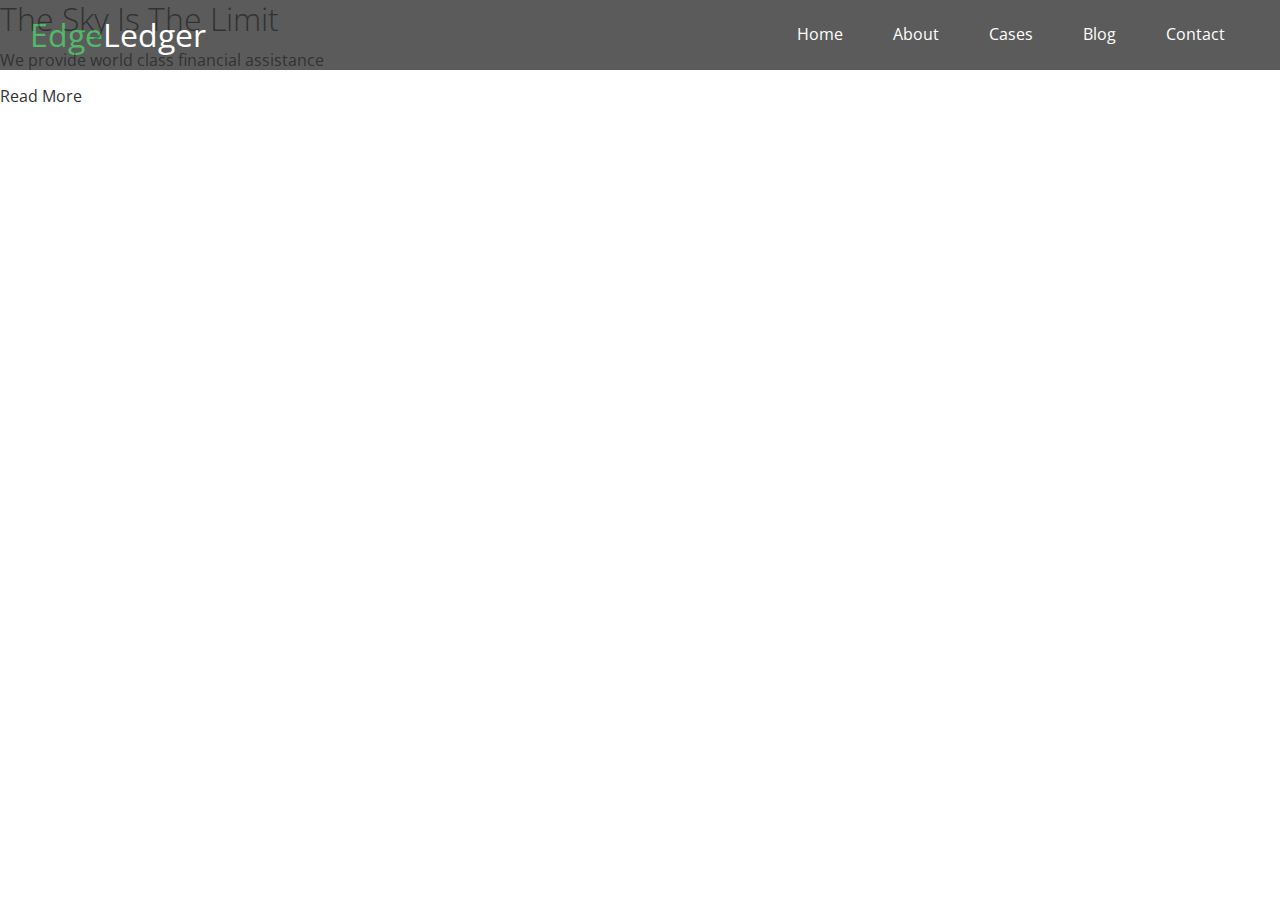
==== index.html @ 10ddcbb5 "init html and navbar" ====
<!DOCTYPE html>
<html lang="en">
<head>
    <meta charset="UTF-8">
    <meta name="viewport" content="width=device-width, initial-scale=1.0">
    <link rel="stylesheet" href="https://cdnjs.cloudflare.com/ajax/libs/font-awesome/6.4.0/css/all.min.css" integrity="sha512-iecdLmaskl7CVkqkXNQ/ZH/XLlvWZOJyj7Yy7tcenmpD1ypASozpmT/E0iPtmFIB46ZmdtAc9eNBvH0H/ZpiBw==" crossorigin="anonymous" referrerpolicy="no-referrer" />
    <link rel="stylesheet" href="css/utilities.css">
    <link rel="stylesheet" href="css/style.css">
    <title>Welcome To EdgeLedger</title>
</head>
<body id="home">
    <header class="hero">
        <div id="navbar" class="navbar">
            <h1 class="logo">
                <span class="text-primary"><i class="fas fa-book-open"></i>Edge</span>Ledger
            </h1>
            <nav>
                <ul>
                    <li><a href="#home">Home</a></li>
                    <li><a href="#about">About</a></li>
                    <li><a href="#cases">Cases</a></li>
                    <li><a href="#blog">Blog</a></li>
                    <li><a href="#contact">Contact</a></li>
                </ul>
            </nav>
        </div>

        <div class="content">
            <h1>The Sky Is The Limit</h1>
            <p>We provide world class financial assistance</p>
            <a href="#about" class="btn"><i class="fa fa-chevron-right"></i>Read More</a>
        </div>
    </header>
</body>
</html>
---- css/utilities.css ----
/* Text colors */
.text-primary{
    color: #28a745;
}

.text-secondary{
    color: #0284d0;
}
---- css/style.css ----
@import url('https://fonts.googleapis.com/css2?family=Open+Sans:wght@300;400&display=swap');

*{
    box-sizing: border-box;
    padding: 0;
    margin: 0;
}

body{
    font-family: 'Open Sans', sans-serif;
    background: #fff;
    color: #333;
    line-height: 1.6;
}

ul{
    list-style: none;
}

a{
    color: #333;
    text-decoration: none;
}

h1, h2{
    font-weight: 300;
    line-height: 1.2;
}

p{
    margin: 10px 0;
}

img{
    width: 100%;
}

/* Navbar */
.navbar{
    display: flex;
    align-items: center;
    justify-content: space-between;
    background-color: #333;
    color: #fff;
    opacity: 0.8;
    width: 100%;
    height: 70px;
    position: fixed;
    top: 0px;
    padding: 0 30px;
}

.navbar a{
    color: #fff;
    padding: 10px 20px;
    margin: 0 5px;
}

.navbar a:hover{
    border-bottom: #28a745 2px solid;
}

.navbar ul{
    display: flex;
}

.navbar .logo{
    font-weight: 400;
}
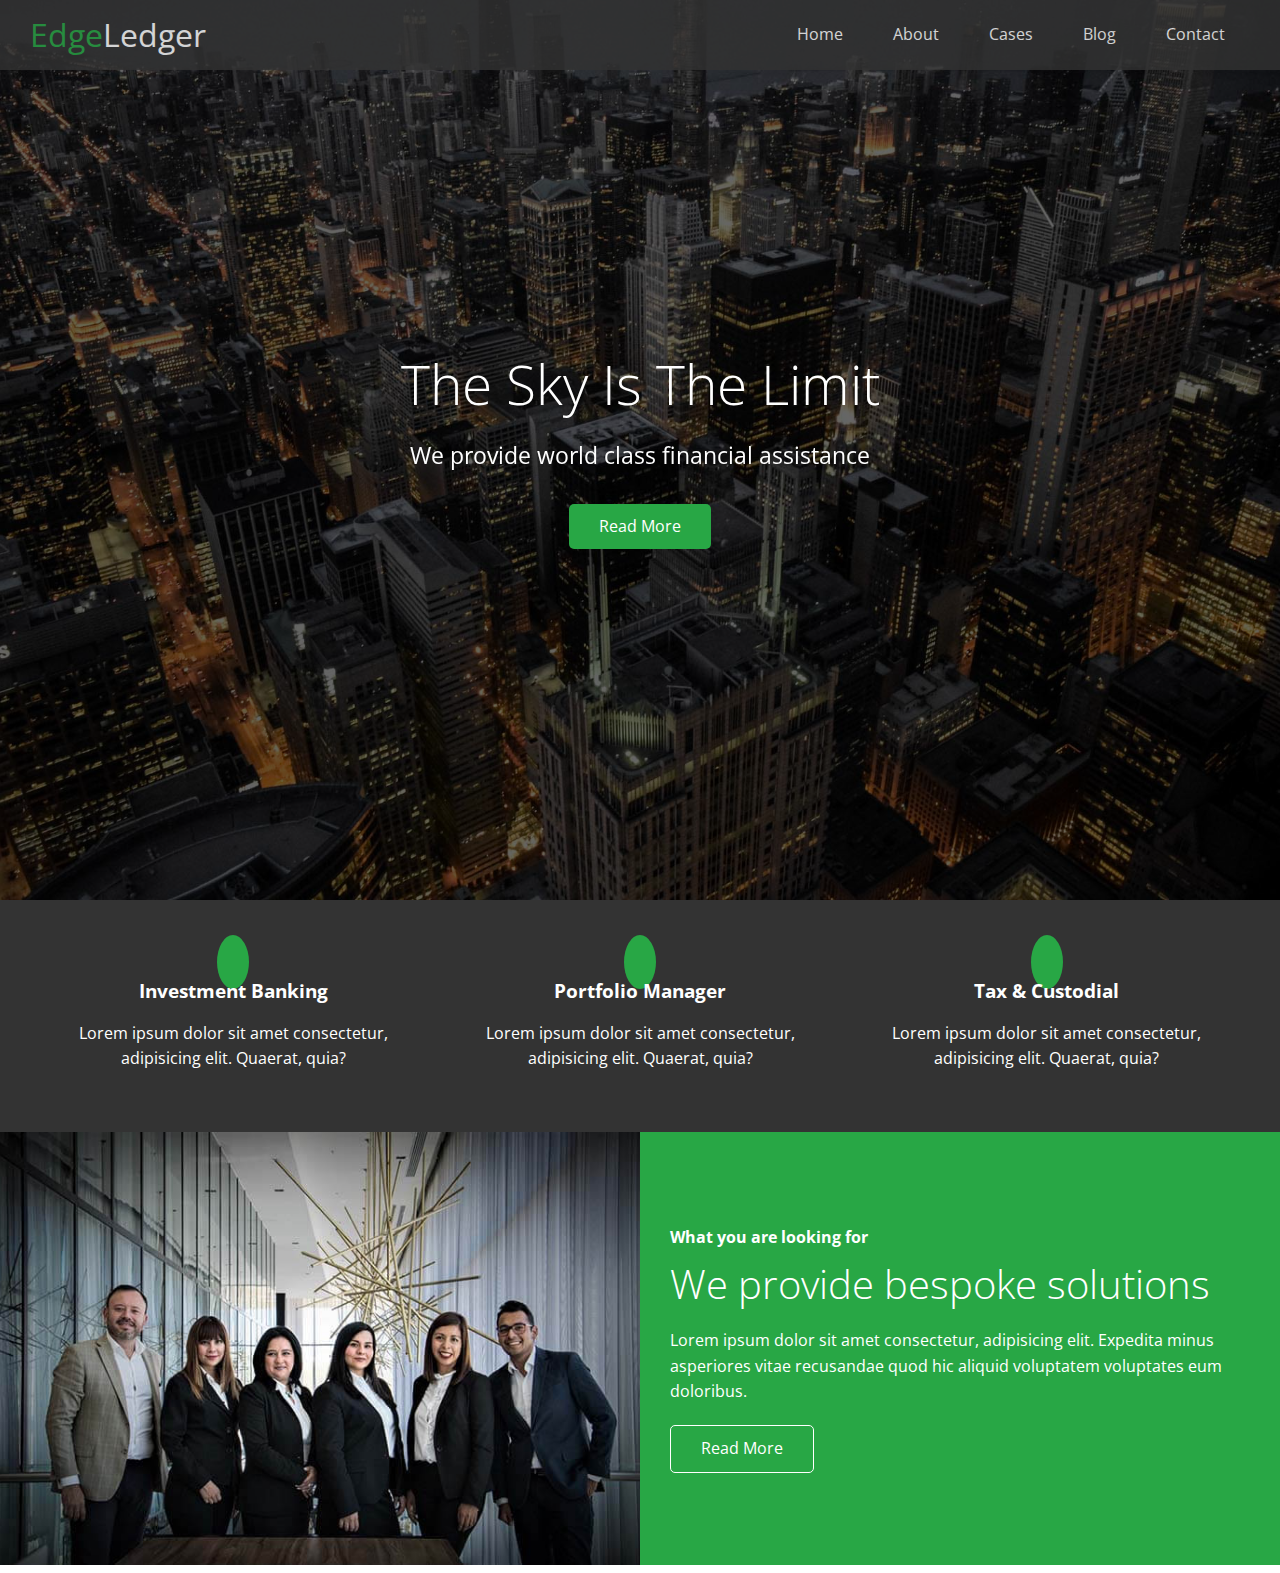
==== commit 92571ae5: "icons and solutions section" ====
--- a/index.html
+++ b/index.html
@@ -31,5 +31,55 @@
             <a href="#about" class="btn"><i class="fa fa-chevron-right"></i>Read More</a>
         </div>
     </header>
+
+    <main>
+        <!-- About: icons -->
+        <section id="about" class="icons bg-light">
+            <div class="flex-items">
+                <div>
+                    <i class="fas fa-university fa-2x"></i>
+                    <div>
+                        <h3>Investment Banking</h3>
+                        <p>Lorem ipsum dolor sit amet consectetur, adipisicing elit. Quaerat, quia?</p>
+                    </div>
+                </div>
+                <div>
+                    <i class="fas fa-book-reader fa-2x"></i>
+                    <div>
+                        <h3>Portfolio Manager</h3>
+                        <p>Lorem ipsum dolor sit amet consectetur, adipisicing elit. Quaerat, quia?</p>
+                    </div>
+                </div>
+                <div>
+                    <i class="fas fa-pencil-alt fa-2x"></i>
+                    <div>
+                        <h3>Tax & Custodial</h3>
+                        <p>Lorem ipsum dolor sit amet consectetur, adipisicing elit. Quaerat, quia?</p>
+                    </div>
+                </div>
+            </div>
+        </section>
+        <!-- About:Solutions -->
+        <section class="solutions flex-columns">
+            <div class="row">
+                <div class="column">
+                    <div class="column-1">
+                        <img src="images/home/people.jpg" alt="">
+                    </div>
+                </div>
+                <div class="column">
+                    <div class="column-2 bg-primary">
+                        <h4>What you are looking for</h4>
+                        <h2>We provide bespoke solutions</h2>
+                        <p>Lorem ipsum dolor sit amet consectetur, adipisicing elit. Expedita minus asperiores vitae recusandae quod hic aliquid voluptatem voluptates eum doloribus.</p>
+                        <a href="#" class="btn btn-outline">
+                            <i class="fas fa-chevron"></i>
+                            Read More
+                        </a>
+                    </div>
+                </div>
+            </div>
+        </section>
+    </main>
 </body>
 </html>--- a/css/utilities.css
+++ b/css/utilities.css
@@ -6,3 +6,103 @@
 .text-secondary{
     color: #0284d0;
 }
+
+/* Button */
+.btn{
+    cursor: pointer;
+    display: inline-block;
+    padding: 10px 30px;
+    color: #fff;
+    background-color: #28a745;
+    border: none;
+    border-radius: 5px;
+}
+
+.btn:hover{
+    opacity: 0.9;
+}
+
+.btn-primary, .bg-primary{
+    background: #28a745;
+    color: #fff;   
+}
+
+.btn-secondary, .bg-secondary{
+    background: #0284d0;
+    color: #fff;
+}
+
+.btn-light, .bg-light{
+    background: #333;
+    color: #fff;
+}
+
+.btn-dark, .bg-dark{
+    background: #f4f4f4;
+    color: #333;
+}
+
+.btn-outline{
+    background: transparent;
+    border: 1px solid #fff;
+}
+
+/* Flex items */
+.flex-items{
+    display: flex;
+    text-align: center;
+    justify-content: center;
+    align-items: center;
+    height: 100%;
+}
+
+.flex-items > div{
+    padding: 20px;
+}
+
+/* Flex Columns */
+.flex-columns .row{
+    display: flex;
+    flex-direction: row;
+    flex-wrap: wrap;
+    width: 100%;
+}
+
+.flex-columns .column{
+    display: flex;
+    flex-direction: column;
+    flex-basis: 100%;
+    flex: 1;
+}
+
+.flex-columns .column .column-1,
+.flex-columns .column .column-2{
+    height: 100%;
+}
+
+.flex-columns img{
+    width: 100%;
+    height: 100%;
+    object-fit: cover;
+}
+
+.flex-columns .column-2{
+    display: flex;
+    flex-direction: column;
+    align-items: flex-start;
+    justify-content: center;
+    padding: 30px;
+}
+
+.flex-columns h2{
+    font-size: 40px;
+    font-weight: 100;
+}
+
+.flex-columns h4{
+    margin-bottom: 10px;
+}
+
+.flex-columns p{
+    margin: 20px 0;
+}--- a/css/style.css
+++ b/css/style.css
@@ -66,4 +66,64 @@
 
 .navbar .logo{
     font-weight: 400;
+}
+
+/* Header */
+.hero{
+    background: url('../images/home/showcase.jpg') no-repeat center center/cover;
+    height: 100vh;
+    position: relative;
+    color: #fff;
+}
+
+.hero .content{
+    display: flex;
+    flex-direction: column;
+    align-items: center;
+    justify-content: center;
+    text-align: center;
+    height: 100%;
+    padding: 0 20px;
+}
+
+.hero .content h1{
+    font-size: 55px;
+}
+
+.hero .content p{
+    font-size: 23px;
+    max-width: 600px;
+    margin: 20px 0 30px;
+}
+
+.hero::before {
+    content: '';
+    position: absolute;
+    top: 0;
+    left: 0;
+    height: 100%;
+    width: 100%;
+    background: rgba(0, 0, 0, 0.6);
+}
+
+.hero *{
+    z-index: 10;
+}
+
+/* Icons */
+.icons{
+    padding: 30px;
+}
+
+.icons h3{
+    font-weight: bold;
+    margin-bottom: 15px;
+}
+
+.icons i {
+    background-color: #28a745;
+    color: #fff;
+    padding: 1rem;
+    border-radius: 50%;
+    margin-bottom: 15px;
 }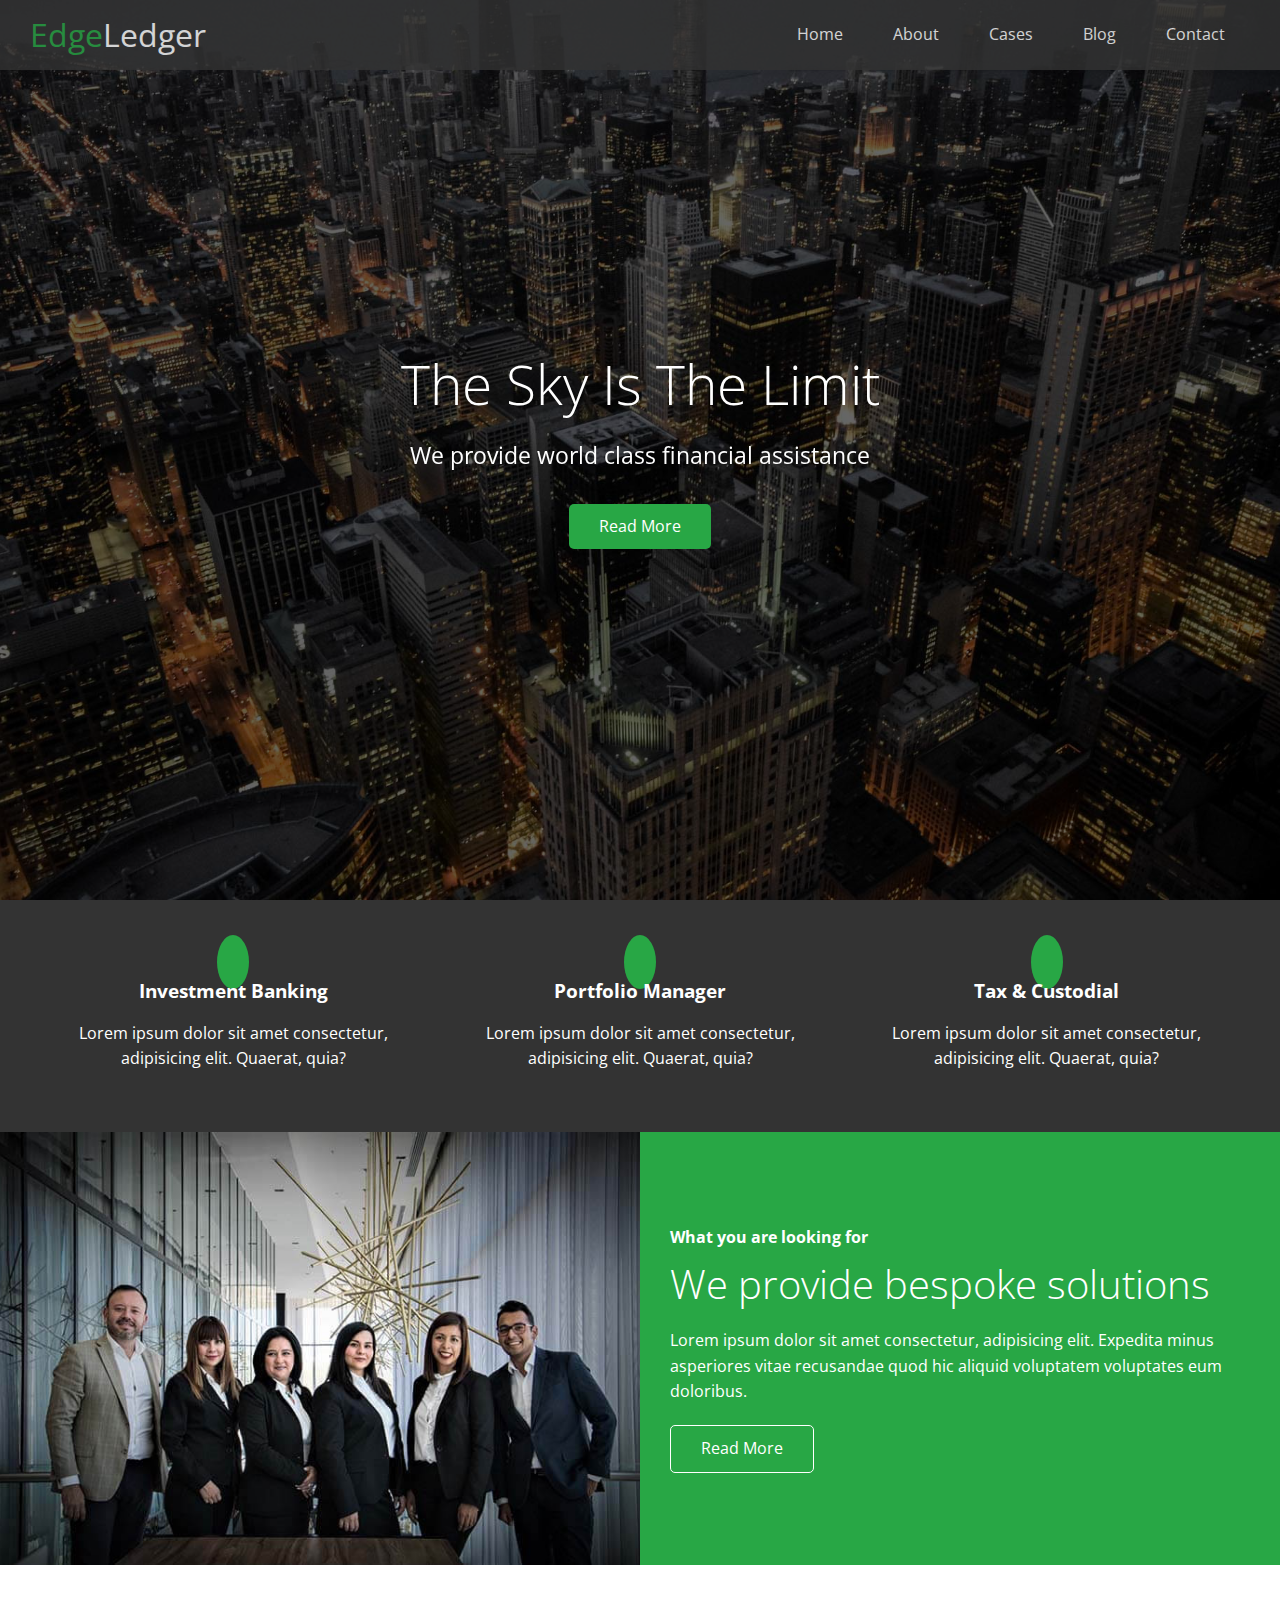
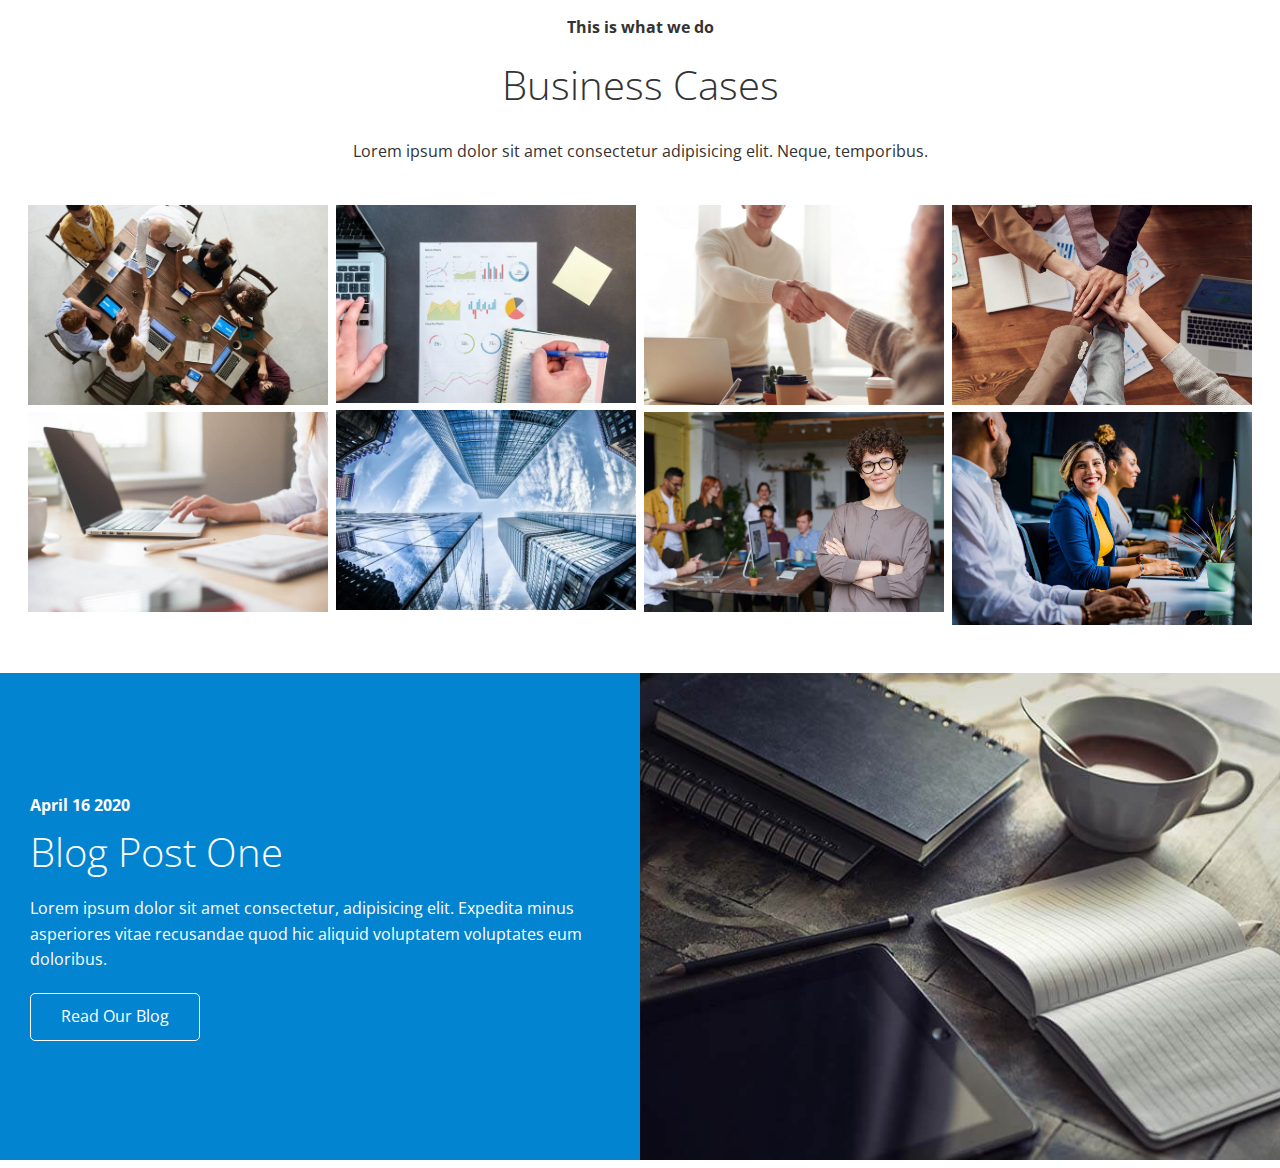
==== commit 2caef0fe: "cases and blog section" ====
--- a/index.html
+++ b/index.html
@@ -59,6 +59,7 @@
                 </div>
             </div>
         </section>
+
         <!-- About:Solutions -->
         <section class="solutions flex-columns">
             <div class="row">
@@ -80,6 +81,55 @@
                 </div>
             </div>
         </section>
+
+        <!-- Cases -->
+        <section id="cases" class="cases flex-grid section-padding">
+            <header class="section-header">
+                <h4>This is what we do</h4>
+                <h2>Business Cases</h2>
+                <p>Lorem ipsum dolor sit amet consectetur adipisicing elit. Neque, temporibus.</p>
+            </header>
+            <div class="row">
+                <div class="column">
+                    <img src="images/cases/cases1.jpg" alt="">
+                    <img src="images/cases/cases2.jpg" alt="">
+                </div>
+                <div class="column">
+                    <img src="images/cases/cases3.jpg" alt="">
+                    <img src="images/cases/cases4.jpg" alt="">
+                </div>
+                <div class="column">
+                    <img src="images/cases/cases5.jpg" alt="">
+                    <img src="images/cases/cases6.jpg" alt="">
+                </div>
+                <div class="column">
+                    <img src="images/cases/cases7.jpg" alt="">
+                    <img src="images/cases/cases8.jpg" alt="">
+                </div>
+            </div>
+        </section>
+        
+        <!-- Blog -->
+        <section id="blog" class="blog flex-columns flex-reverse">
+            <div class="row">
+                <div class="column">
+                    <div class="column-1">
+                        <img src="images/home/blog.jpg" alt="">
+                    </div>
+                </div>
+                <div class="column">
+                    <div class="column-2 bg-secondary">
+                        <h4>April 16 2020</h4>
+                        <h2>Blog Post One</h2>
+                        <p>Lorem ipsum dolor sit amet consectetur, adipisicing elit. Expedita minus asperiores vitae recusandae quod hic aliquid voluptatem voluptates eum doloribus.</p>
+                        <a href="#" class="btn btn-outline">
+                            <i class="fas fa-chevron"></i>
+                            Read Our Blog
+                        </a>
+                    </div>
+                </div>
+            </div>
+        </section>
     </main>
 </body>
 </html>--- a/css/utilities.css
+++ b/css/utilities.css
@@ -61,6 +61,10 @@
 }
 
 /* Flex Columns */
+.flex-columns.flex-reverse .row{
+    flex-direction: row-reverse;
+}
+
 .flex-columns .row{
     display: flex;
     flex-direction: row;
@@ -105,4 +109,36 @@
 
 .flex-columns p{
     margin: 20px 0;
+}
+
+/* Section header */
+.section-header{
+    padding: 30px;
+    display: flex;
+    flex-direction: column;
+    align-items: center;
+    justify-content: center;
+    text-align: center;
+}
+
+.section-header h2{
+    font-size: 40px;
+    margin: 20px 0;
+}
+
+.section-padding{
+    padding: 20px 20px 40px;
+}
+
+/* Flex grid */
+.flex-grid .row{
+    display: flex;
+    flex-wrap: wrap;
+    padding: 0 4px;
+}
+
+.flex-grid .column{
+    flex: 25%;
+    max-width: 25%;
+    padding: 0 4px;
 }--- a/css/style.css
+++ b/css/style.css
@@ -126,4 +126,8 @@
     padding: 1rem;
     border-radius: 50%;
     margin-bottom: 15px;
+}
+
+.cases img:hover{
+    opacity: 0.7;
 }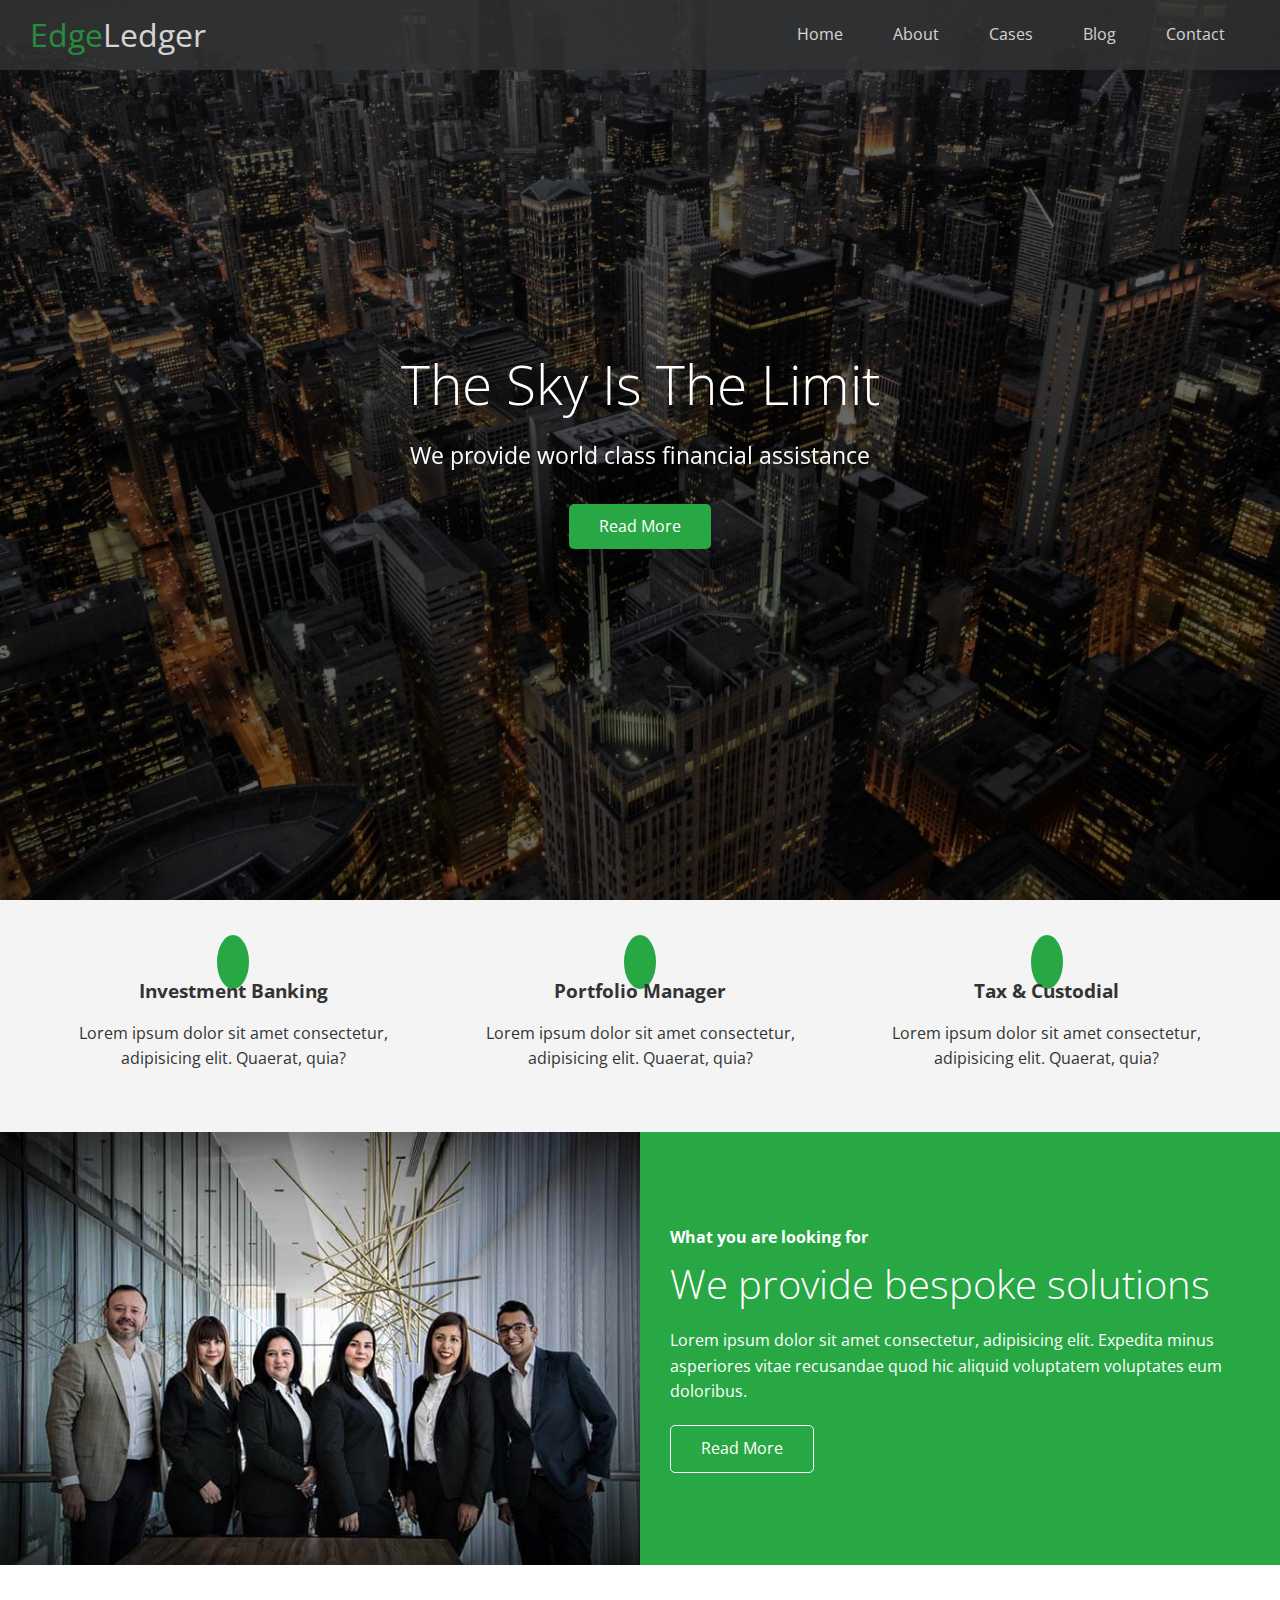
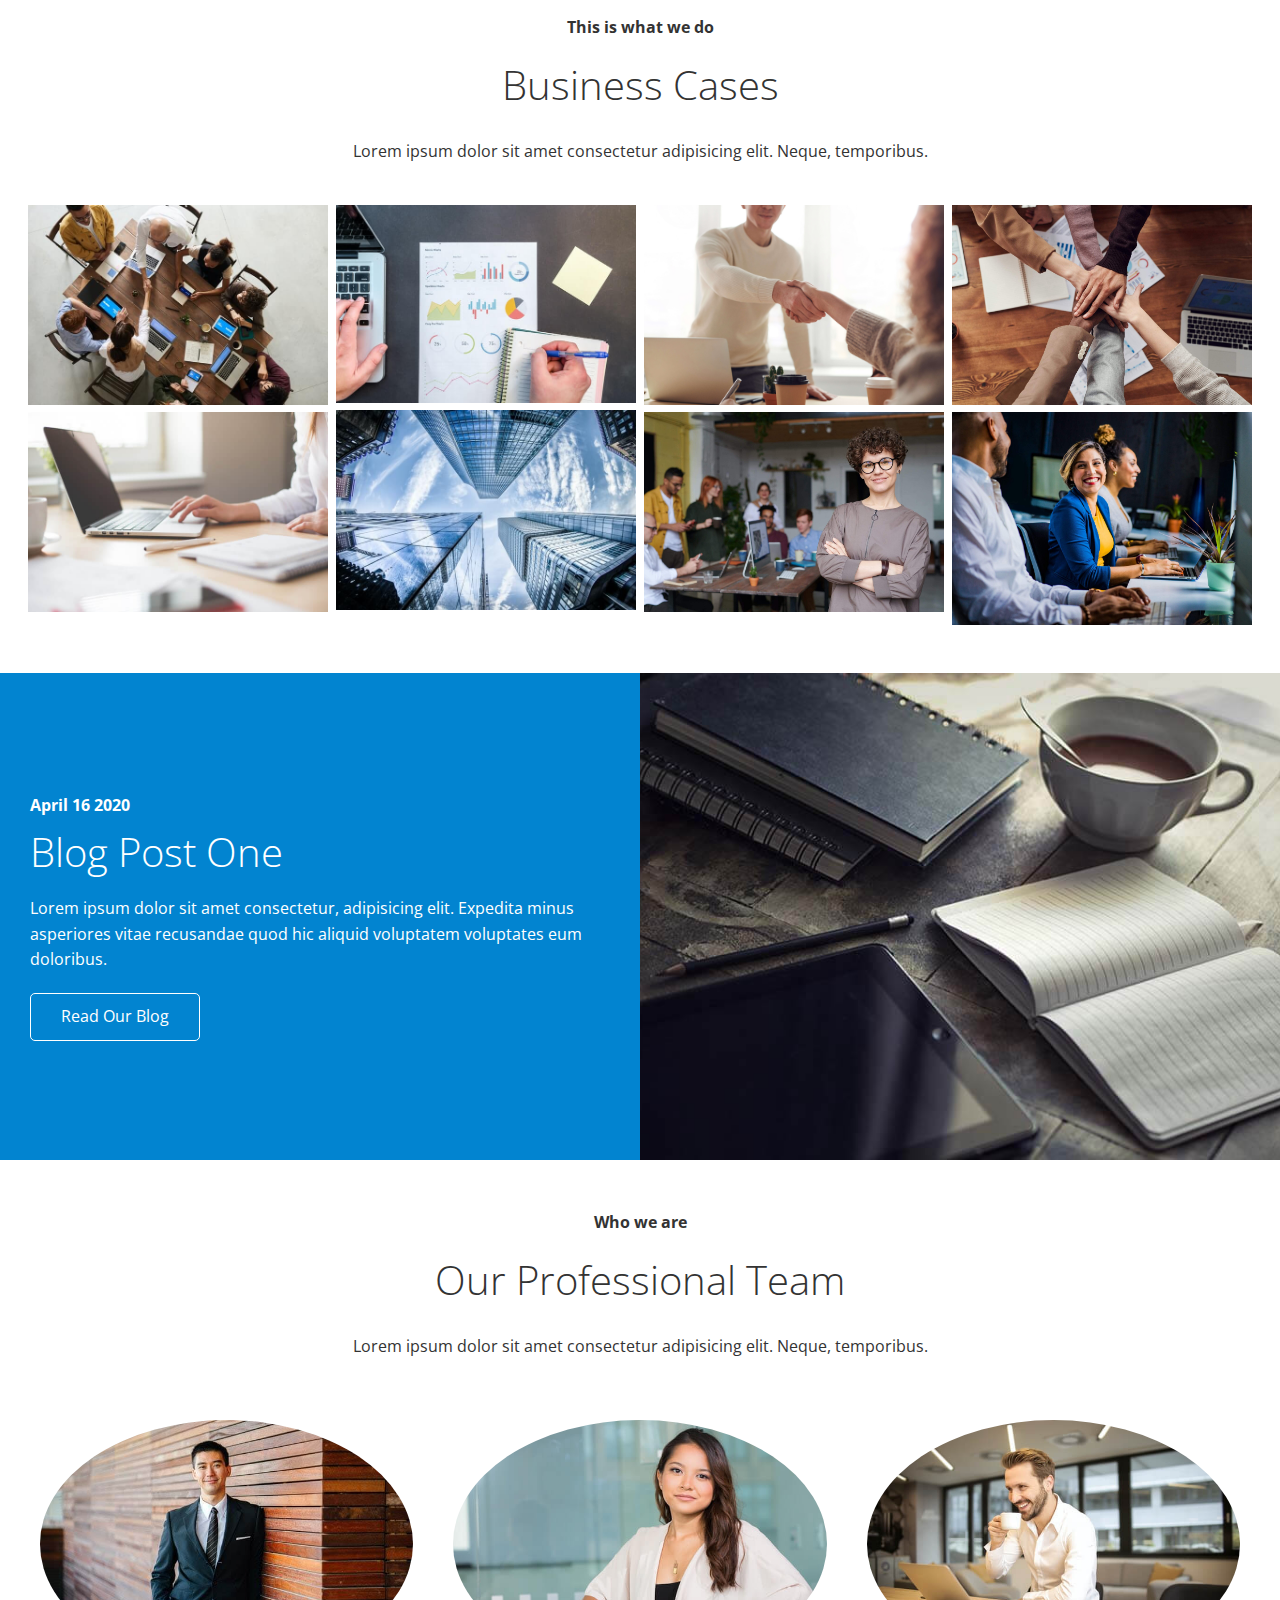
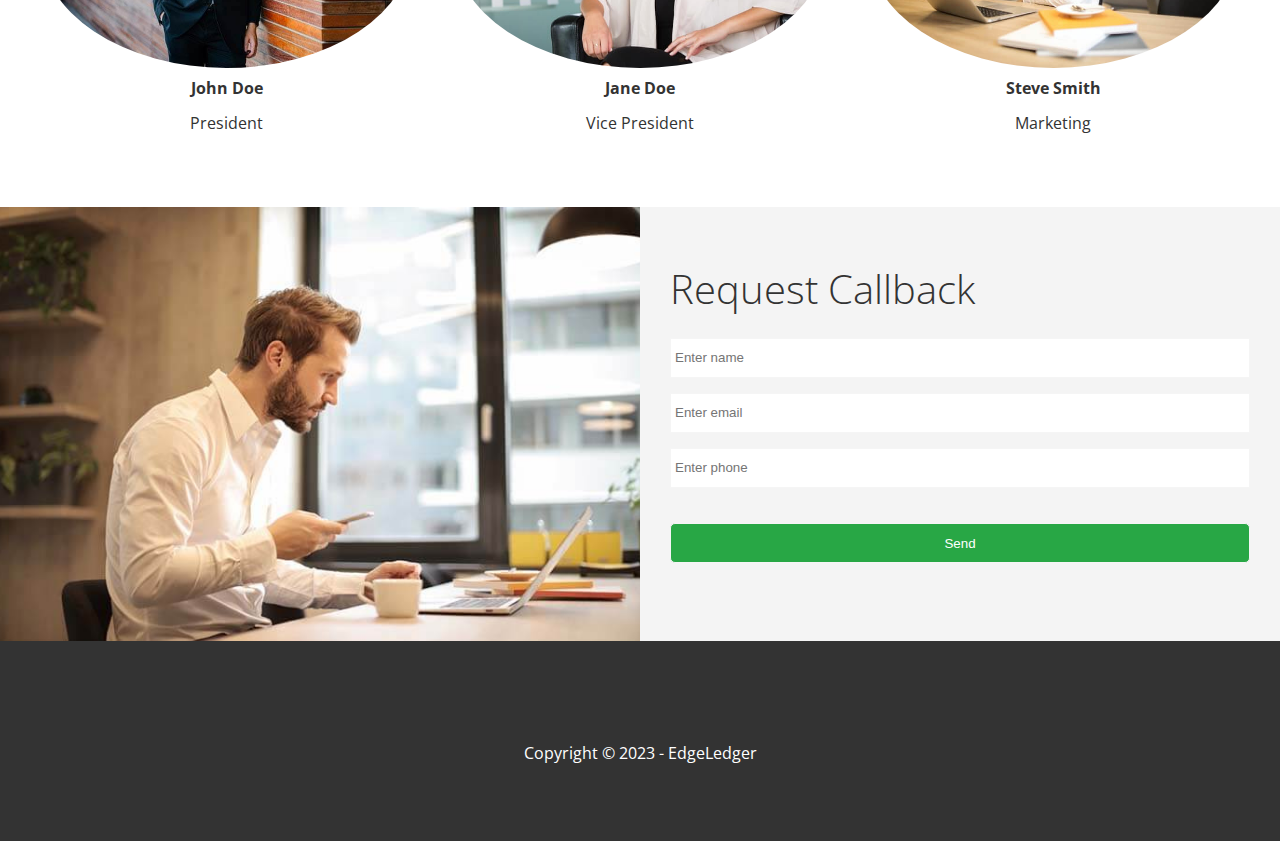
==== commit 456de108: "finishing the home page" ====
--- a/index.html
+++ b/index.html
@@ -130,6 +130,73 @@
                 </div>
             </div>
         </section>
+
+        <!-- Team -->
+        <section id="team" class="team section-padding">
+            <header class="section-header">
+                <h4>Who we are</h4>
+                <h2>Our Professional Team</h2>
+                <p>Lorem ipsum dolor sit amet consectetur adipisicing elit. Neque, temporibus.</p>
+            </header>
+            <div class="flex-items">
+                <div>
+                    <img src="images/team/person1.jpg" alt="">
+                    <h4>John Doe</h4>
+                    <p>President</p>
+                </div>
+                <div>
+                    <img src="images/team/person2.jpg" alt="">
+                    <h4>Jane Doe</h4>
+                    <p>Vice President</p>
+                </div>
+                <div>
+                    <img src="images/team/person3.jpg" alt="">
+                    <h4>Steve Smith</h4>
+                    <p>Marketing</p>
+                </div>
+            </div>
+        </section>
+
+        <!-- Contact -->
+        <section id="contact" class="contact flex-columns">
+            <div class="row">
+                <div class="column">
+                    <div class="column-1">
+                        <img src="images/home/contact.jpg" alt="">
+                    </div>
+                </div>
+                <div class="column">
+                    <div class="column-2 bg-light">
+                        <h2>Request Callback</h2>
+                        <form action="" class="callback-form">
+                            <div class="form-control">
+                                <label for="name"></label>
+                                <input type="text" name="name" id="name" placeholder="Enter name">
+                            </div>
+                            <div class="form-control">
+                                <label for="email"></label>
+                                <input type="email" name="email" id="email" placeholder="Enter email">
+                            </div>
+                            <div class="form-control">
+                                <label for="phone"></label>
+                                <input type="text" name="phone" id="phone" placeholder="Enter phone">
+                            </div>
+                            <input type="submit" value="Send" id="submit" class="btn">
+                        </form>
+                    </div>
+                </div>
+            </div>
+        </section>
     </main>
+
+    <footer class="footer bg-dark">
+        <div class="social">
+            <a href="#"><i class="fab fa-facebook fa-2x"></i> </a>
+            <a href="#"><i class="fab fa-twitter fa-2x"></i> </a>
+            <a href="#"><i class="fab fa-youtube fa-2x"></i></a>
+            <a href="#"><i class="fab fa-linkedin fa-2x"></i></a>
+        </div>
+        <p>Copyright &copy; 2023 - EdgeLedger</p>
+    </footer>
 </body>
 </html>--- a/css/utilities.css
+++ b/css/utilities.css
@@ -32,12 +32,12 @@
     color: #fff;
 }
 
-.btn-light, .bg-light{
+.btn-dark, .bg-dark{
     background: #333;
     color: #fff;
 }
 
-.btn-dark, .bg-dark{
+.btn-light, .bg-light{
     background: #f4f4f4;
     color: #333;
 }
--- a/css/style.css
+++ b/css/style.css
@@ -130,4 +130,61 @@
 
 .cases img:hover{
     opacity: 0.7;
+}
+
+.team img{
+    border-radius: 50%;
+}
+
+/* Callback form */
+.callback-form{
+    width: 100%;
+    padding: 20px 0;
+}
+
+.callback-form label{
+    display: block;
+    margin-bottom: 5px;
+}
+
+.callback-form .form-control{
+    margin-bottom: 15px;
+}
+
+.callback-form input{
+    width: 100%;
+    padding: 4px;
+    height: 40px;
+    border: #f5f5f5 1px solid;
+}
+
+.callback-form input:focus{
+    outline-color: #28a745;
+}
+
+.callback-form .btn{
+    padding: 12px 0;
+    margin-top: 20px;
+}
+
+/* Footer */
+.footer{
+    display: flex;
+    flex-direction: column;
+    align-items: center;
+    justify-content: center;
+    text-align: center;
+    height: 200px;
+}
+
+.footer a{
+    color: #fff;
+}
+
+.footer a:hover{
+    color: #28a745;
+}
+
+.footer .social > *{
+    margin: 0 15px;
 }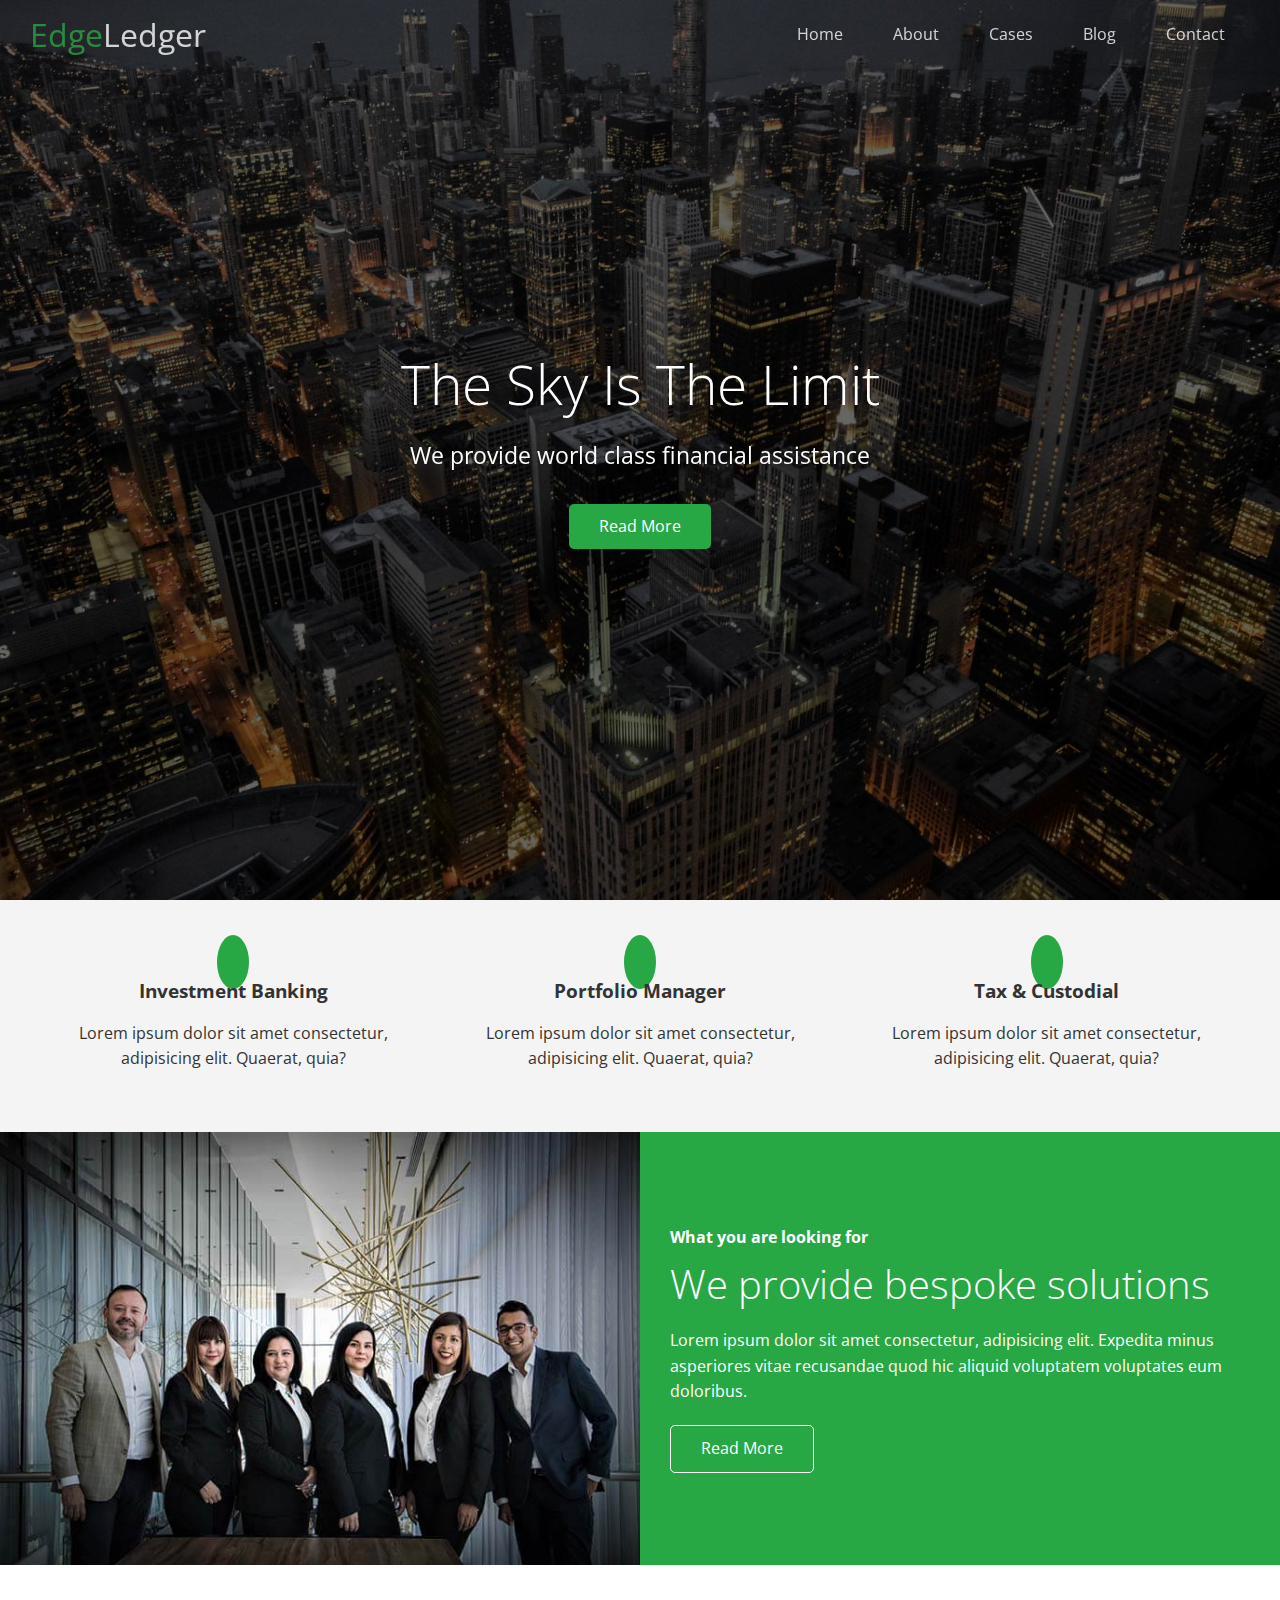
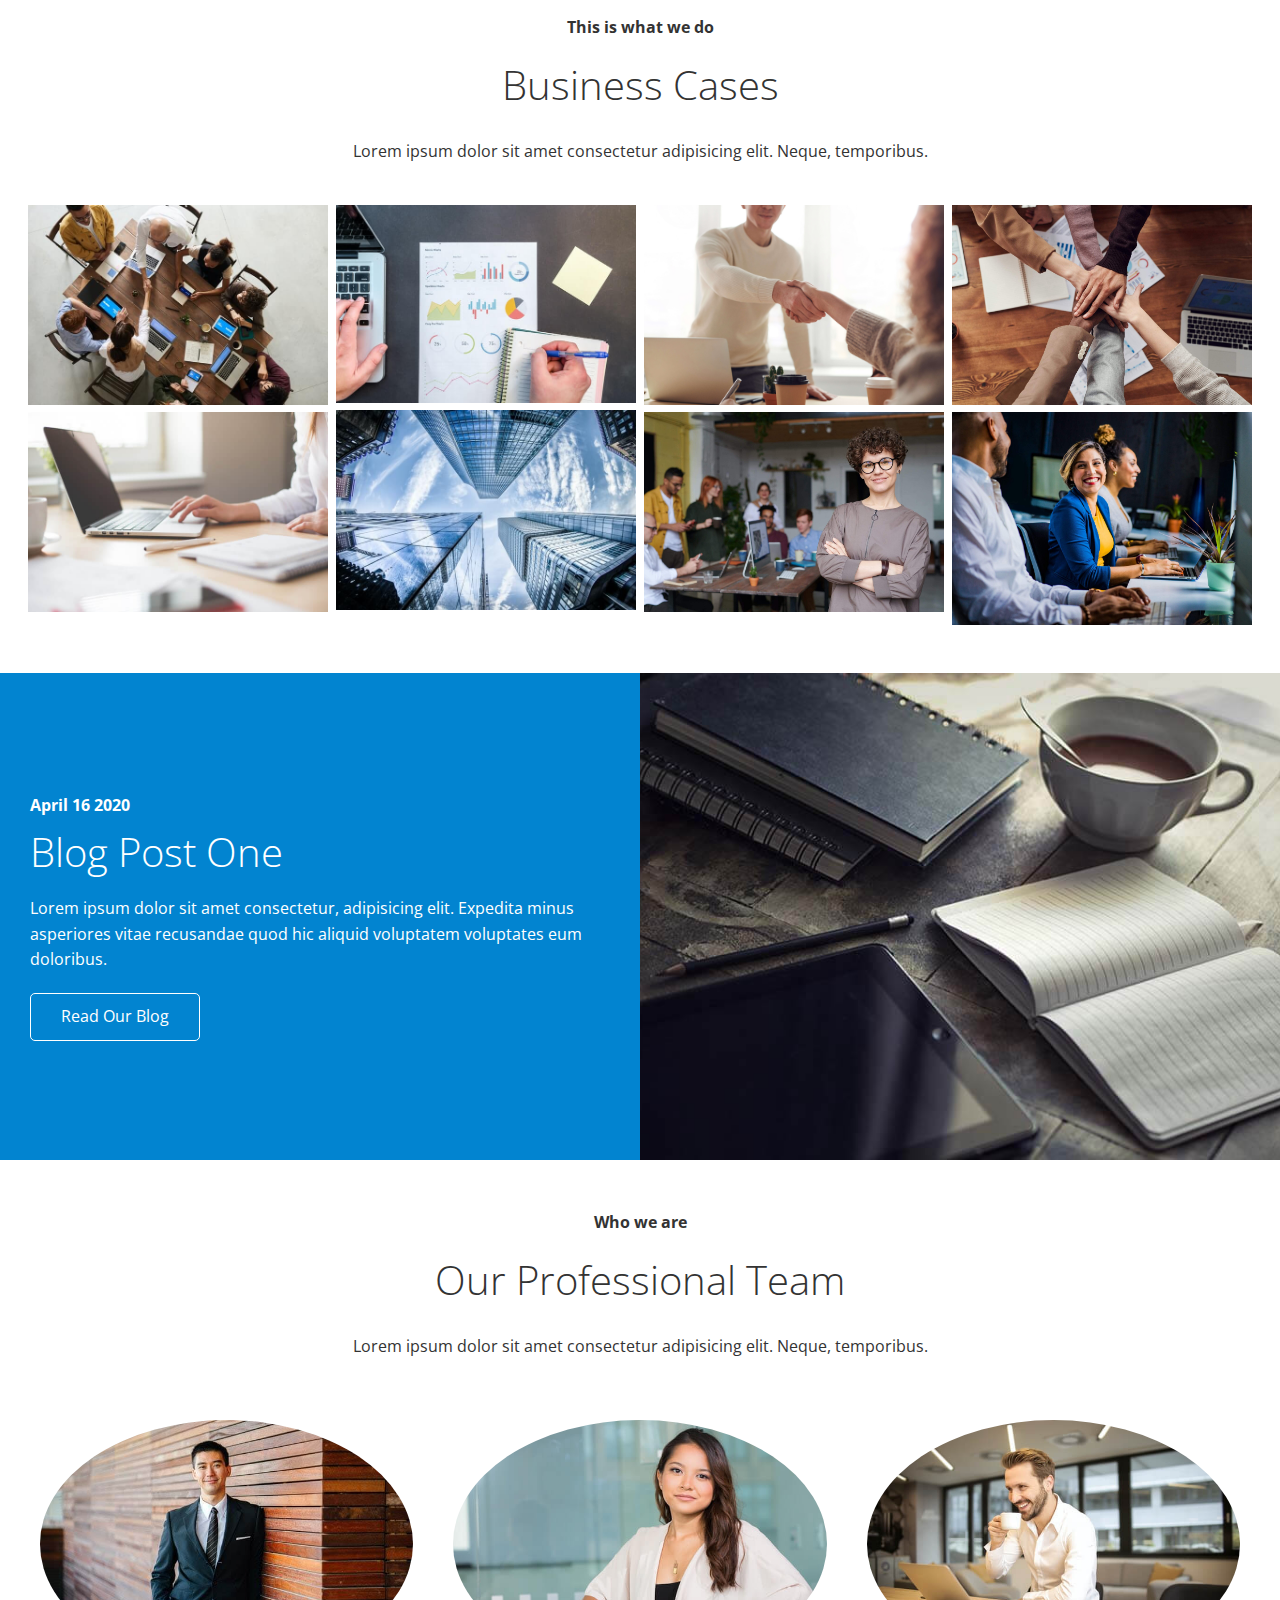
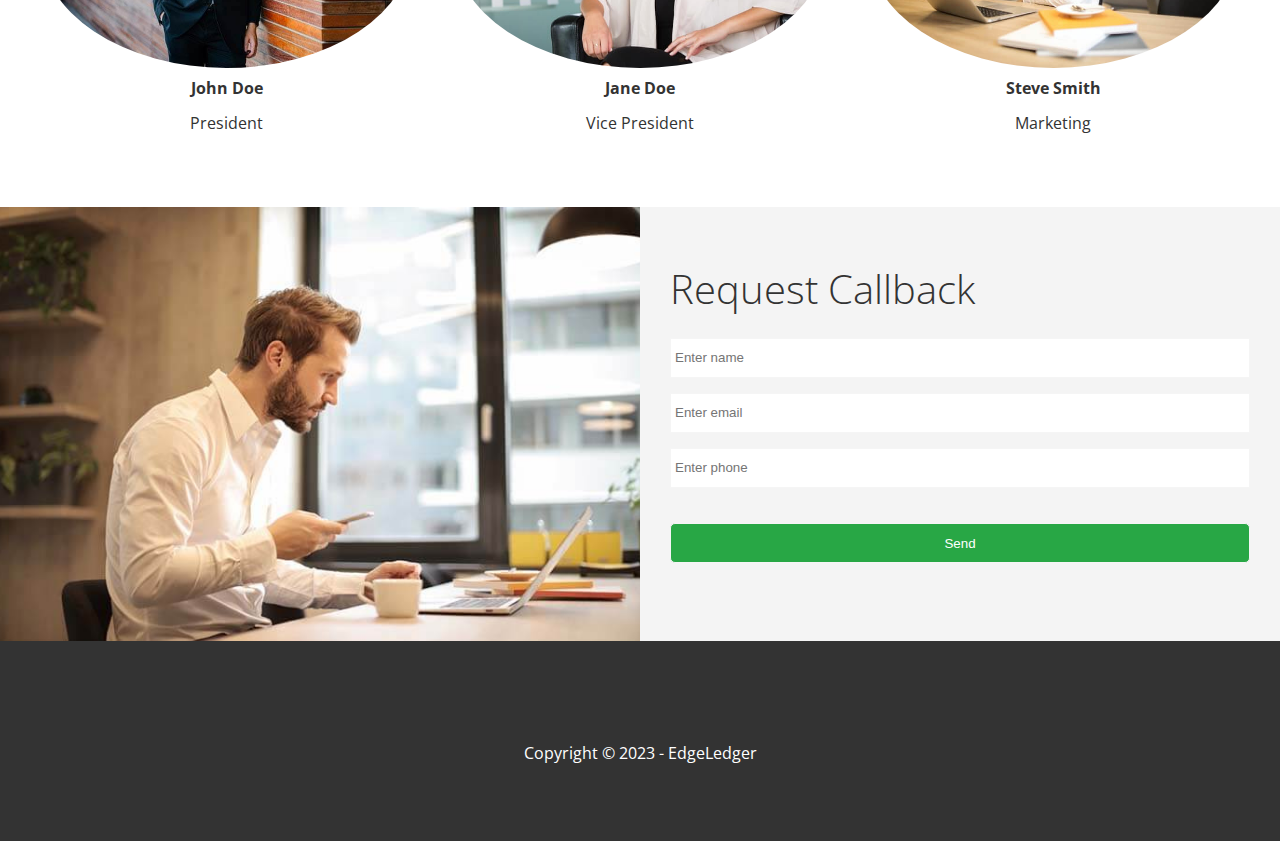
==== commit e9f18f31: "add js" ====
--- a/index.html
+++ b/index.html
@@ -3,14 +3,16 @@
 <head>
     <meta charset="UTF-8">
     <meta name="viewport" content="width=device-width, initial-scale=1.0">
+    <link rel="shortcut icon" type="image/x-icon" href="/favicon.ico">
     <link rel="stylesheet" href="https://cdnjs.cloudflare.com/ajax/libs/font-awesome/6.4.0/css/all.min.css" integrity="sha512-iecdLmaskl7CVkqkXNQ/ZH/XLlvWZOJyj7Yy7tcenmpD1ypASozpmT/E0iPtmFIB46ZmdtAc9eNBvH0H/ZpiBw==" crossorigin="anonymous" referrerpolicy="no-referrer" />
+    <link rel="stylesheet" href="css/lightbox.min.css">
     <link rel="stylesheet" href="css/utilities.css">
     <link rel="stylesheet" href="css/style.css">
     <title>Welcome To EdgeLedger</title>
 </head>
 <body id="home">
     <header class="hero">
-        <div id="navbar" class="navbar">
+        <div id="navbar" class="navbar top">
             <h1 class="logo">
                 <span class="text-primary"><i class="fas fa-book-open"></i>Edge</span>Ledger
             </h1>
@@ -91,20 +93,36 @@
             </header>
             <div class="row">
                 <div class="column">
-                    <img src="images/cases/cases1.jpg" alt="">
-                    <img src="images/cases/cases2.jpg" alt="">
-                </div>
-                <div class="column">
-                    <img src="images/cases/cases3.jpg" alt="">
-                    <img src="images/cases/cases4.jpg" alt="">
-                </div>
-                <div class="column">
-                    <img src="images/cases/cases5.jpg" alt="">
-                    <img src="images/cases/cases6.jpg" alt="">
-                </div>
-                <div class="column">
-                    <img src="images/cases/cases7.jpg" alt="">
-                    <img src="images/cases/cases8.jpg" alt="">
+                    <a href="images/cases/cases1.jpg" data-lightbox="cases" data-title="Lorem ipsum dolor sit amet consectetur adipisicing elit. Neque, temporibus.">
+                        <img src="images/cases/cases1.jpg" alt="">
+                    </a>
+                    <a href="images/cases/cases2.jpg" data-lightbox="cases" data-title="Lorem ipsum dolor sit amet consectetur adipisicing elit. Neque, temporibus.">
+                        <img src="images/cases/cases2.jpg" alt="">
+                    </a>
+                </div>
+                <div class="column">
+                    <a href="images/cases/cases3.jpg" data-lightbox="cases" data-title="Lorem ipsum dolor sit amet consectetur adipisicing elit. Neque, temporibus.">
+                        <img src="images/cases/cases3.jpg" alt="">
+                    </a>
+                    <a href="images/cases/cases4.jpg" data-lightbox="cases" data-title="Lorem ipsum dolor sit amet consectetur adipisicing elit. Neque, temporibus.">
+                        <img src="images/cases/cases4.jpg" alt="">
+                    </a>
+                </div>
+                <div class="column">
+                    <a href="images/cases/cases5.jpg" data-lightbox="cases" data-title="Lorem ipsum dolor sit amet consectetur adipisicing elit. Neque, temporibus.">
+                        <img src="images/cases/cases5.jpg" alt="">
+                    </a>
+                    <a href="images/cases/cases6.jpg" data-lightbox="cases" data-title="Lorem ipsum dolor sit amet consectetur adipisicing elit. Neque, temporibus.">
+                        <img src="images/cases/cases6.jpg" alt="">
+                    </a>
+                </div>
+                <div class="column">
+                    <a href="images/cases/cases7.jpg" data-lightbox="cases" data-title="Lorem ipsum dolor sit amet consectetur adipisicing elit. Neque, temporibus.">
+                        <img src="images/cases/cases7.jpg" alt="">
+                    </a>
+                    <a href="images/cases/cases8.jpg" data-lightbox="cases" data-title="Lorem ipsum dolor sit amet consectetur adipisicing elit. Neque, temporibus.">
+                        <img src="images/cases/cases8.jpg" alt="">
+                    </a>
                 </div>
             </div>
         </section>
@@ -122,7 +140,7 @@
                         <h4>April 16 2020</h4>
                         <h2>Blog Post One</h2>
                         <p>Lorem ipsum dolor sit amet consectetur, adipisicing elit. Expedita minus asperiores vitae recusandae quod hic aliquid voluptatem voluptates eum doloribus.</p>
-                        <a href="#" class="btn btn-outline">
+                        <a href="blog.html" class="btn btn-outline">
                             <i class="fas fa-chevron"></i>
                             Read Our Blog
                         </a>
@@ -198,5 +216,44 @@
         </div>
         <p>Copyright &copy; 2023 - EdgeLedger</p>
     </footer>
+
+    <script src="https://code.jquery.com/jquery-3.7.0.min.js" integrity="sha256-2Pmvv0kuTBOenSvLm6bvfBSSHrUJ+3A7x6P5Ebd07/g=" crossorigin="anonymous"></script>
+    <script src="js/lightbox.min.js"></script>
+    <script>
+        const navbar = document.getElementById('navbar');
+        let scrolled = false;
+
+        window.onscroll = function(){
+            if(window.pageYOffset>100){
+                navbar.classList.remove('top');
+                if(!scrolled){
+                    navbar.style.transform = 'translateY(-70px)';
+                }
+                setTimeout(function(){
+                    navbar.style.transform = 'translateY(0px)';
+                    scrolled = true;
+                },200);
+            }else{
+                navbar.classList.add('top');
+                scrolled = false;
+            }
+        }
+
+        // Smooth Scrolling
+        $('#navbar a, .btn').on('click', function (e) {
+            if (this.hash !== '') {
+                e.preventDefault();
+
+                const hash = this.hash;
+
+                $('html, body').animate(
+                    {
+                        scrollTop: $(hash).offset().top - 100,
+                    },
+                    800
+                );
+            }
+        });
+    </script>
 </body>
 </html>--- a/css/style.css
+++ b/css/style.css
@@ -48,6 +48,11 @@
     position: fixed;
     top: 0px;
     padding: 0 30px;
+    transition: 0.5s;
+}
+
+.navbar.top{
+    background: transparent;
 }
 
 .navbar a{
@@ -110,6 +115,11 @@
     z-index: 10;
 }
 
+.hero.blog{
+    background: url('../images/home/blog.jpg') no-repeat center center/cover;
+    height: 30vh;
+}
+
 /* Icons */
 .icons{
     padding: 30px;
@@ -165,6 +175,29 @@
 .callback-form .btn{
     padding: 12px 0;
     margin-top: 20px;
+}
+
+/* Post */
+.post{
+    padding: 50px 30px;
+}
+
+.post h2{
+    font-size: 40px;
+    margin-bottom: 20px;
+    padding-bottom: 10px;
+    border-bottom: #ccc solid 1px;
+}
+
+.post .meta{
+    margin-bottom: 30px;
+}
+
+.post img{
+    width: 300px;
+    border-radius: 50%;
+    display: block;
+    margin: 0 auto 30px;
 }
 
 /* Footer */
@@ -187,4 +220,31 @@
 
 .footer .social > *{
     margin: 0 15px;
+}
+
+/* Mobile */
+@media(max-width:768px){
+    .navbar{
+        flex-direction: column;
+        height: 120px;
+        padding: 20px;
+    }
+
+    .navbar a{
+        padding: 10px 10px;
+        margin: 0 3px;
+    }
+
+    .flex-items{
+        flex-direction: column;
+    }
+
+    .flex-columns .column, .flex-grid .column{
+        flex: 100%;
+        max-width: 100%;
+    }
+
+    .team img{
+        width: 70%;
+    }
 }